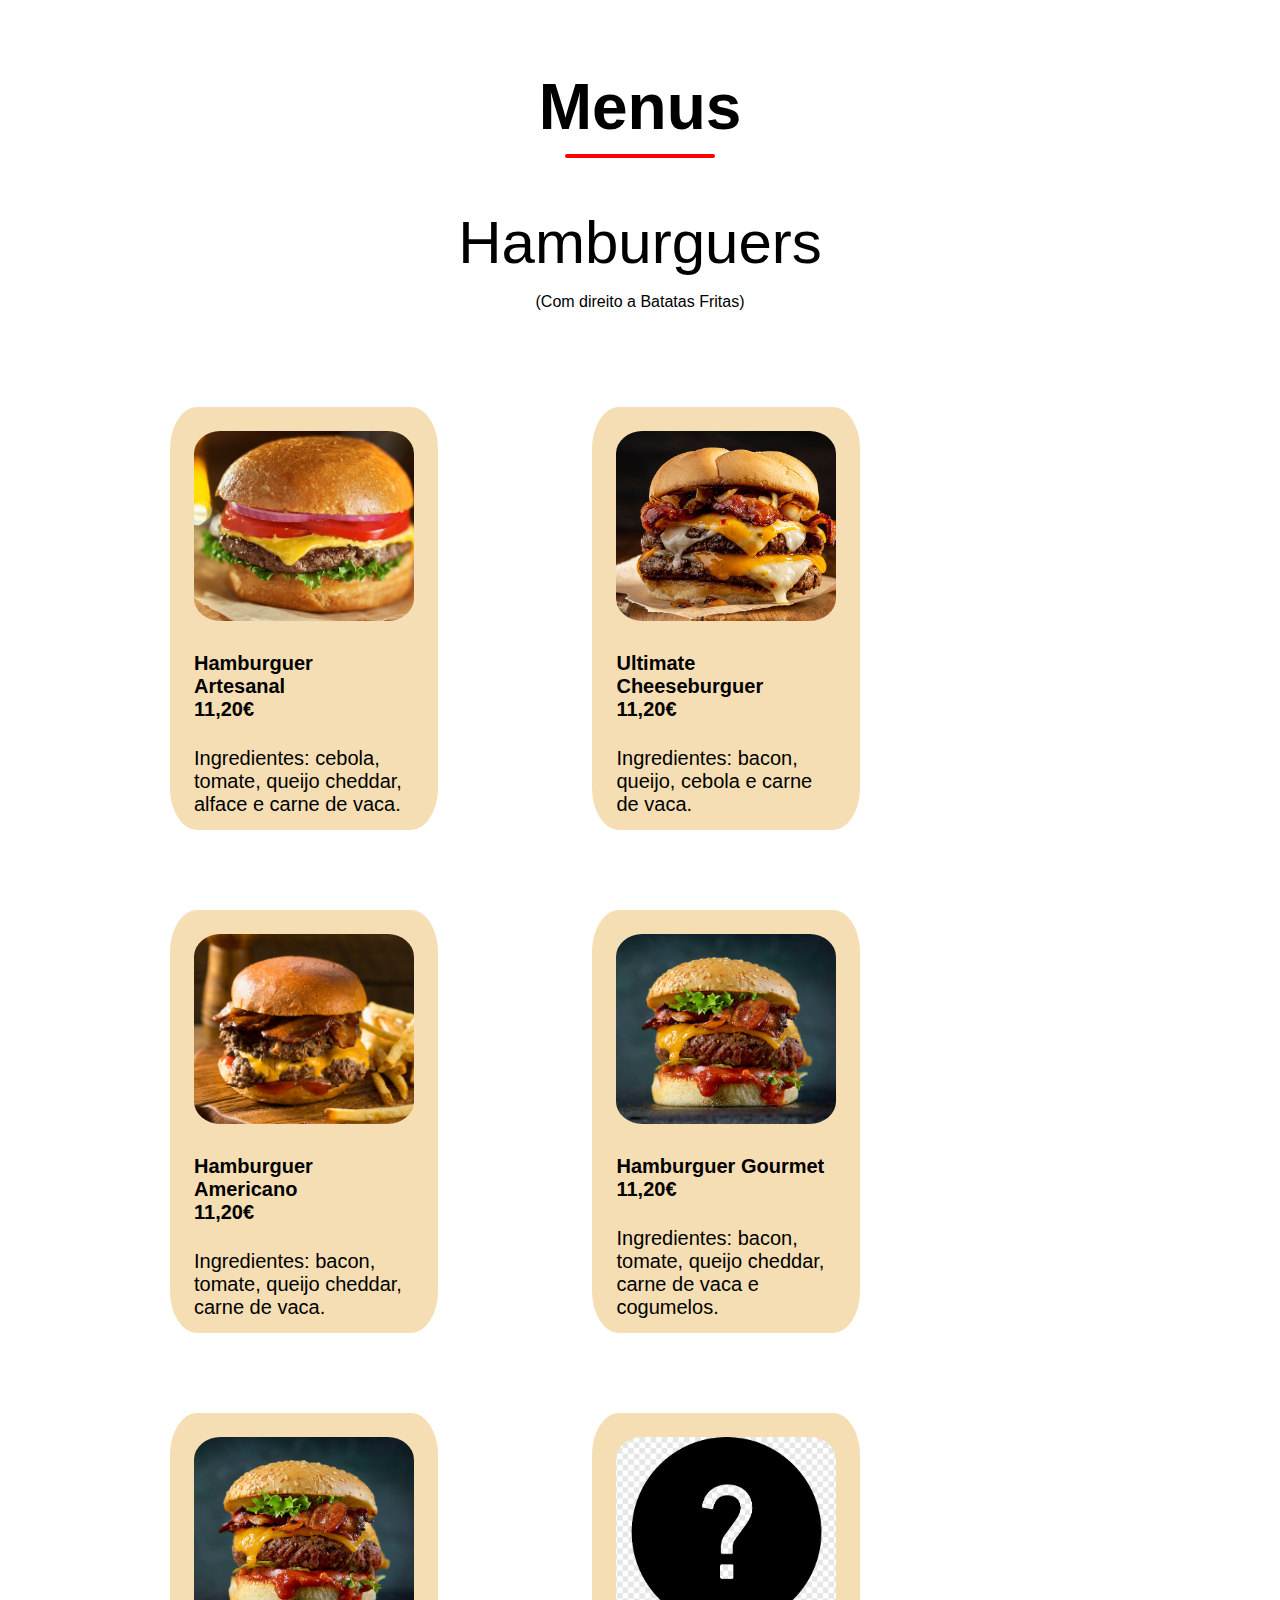
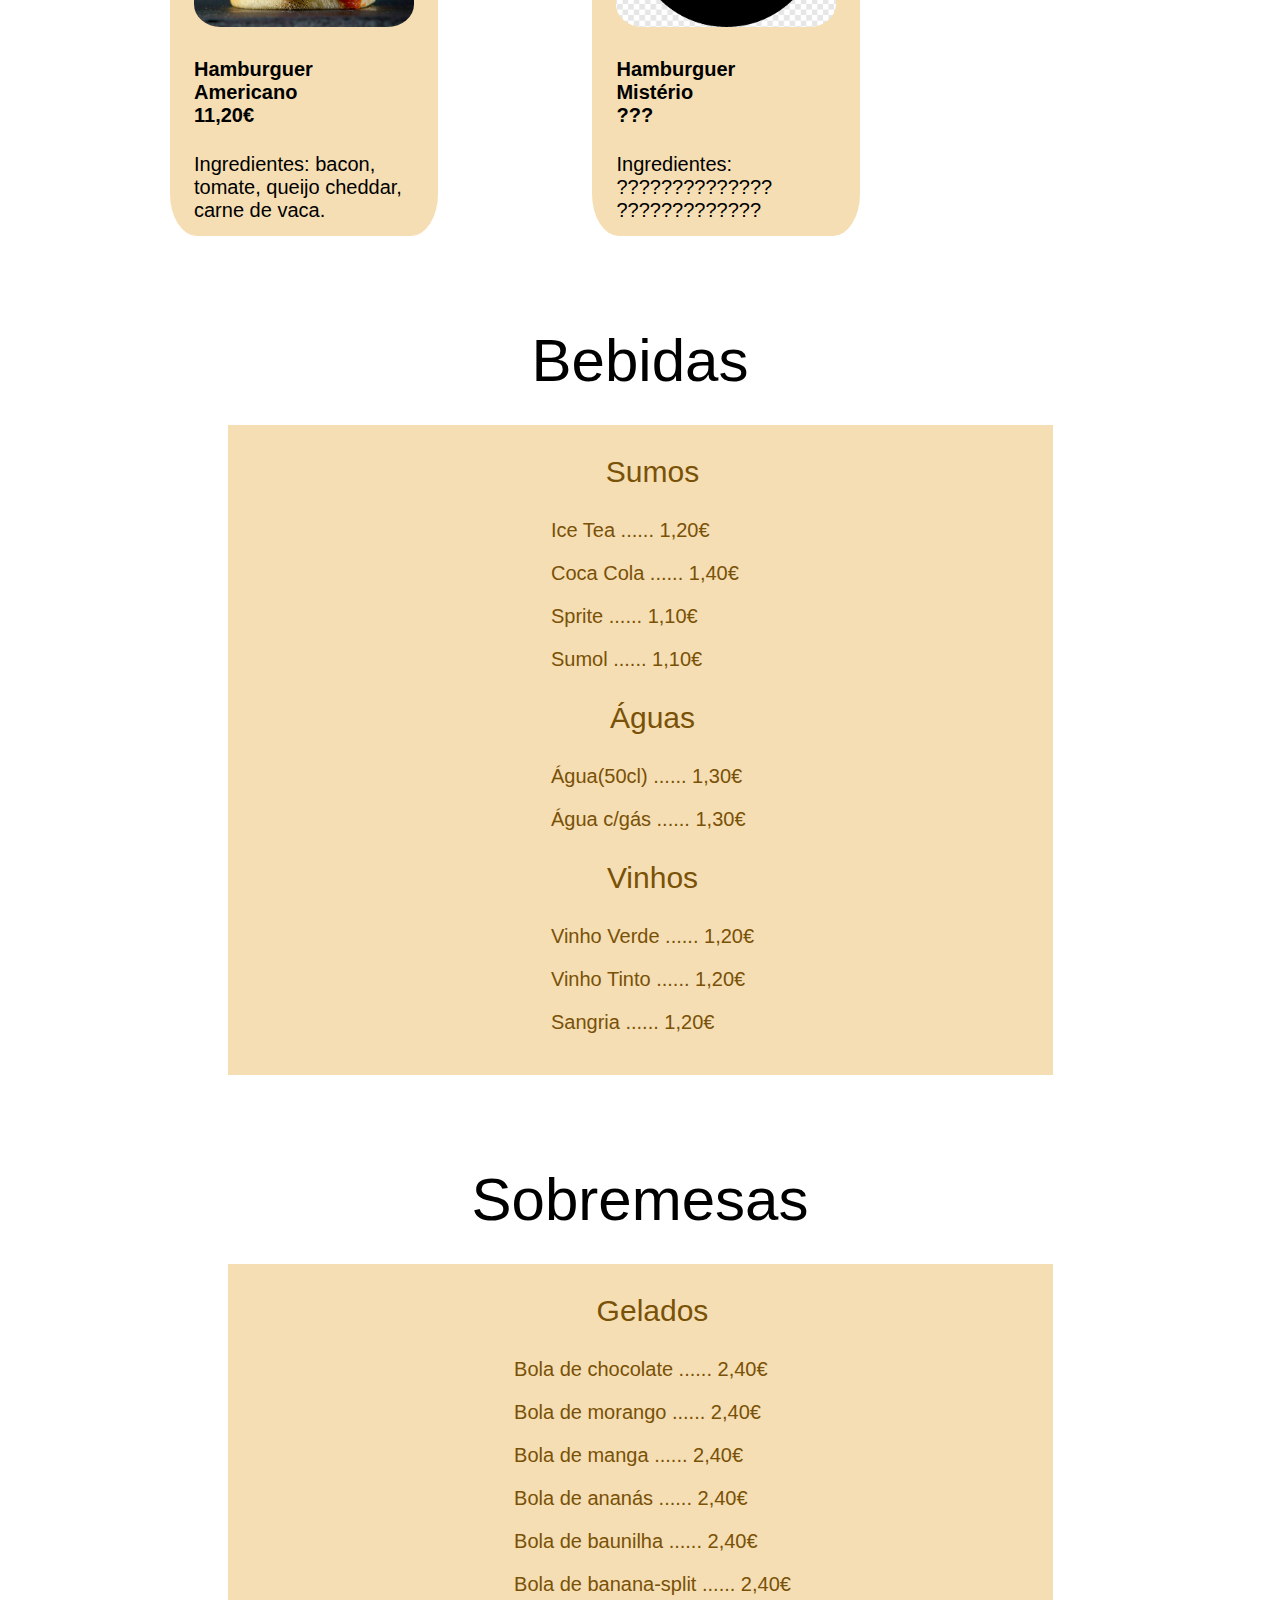
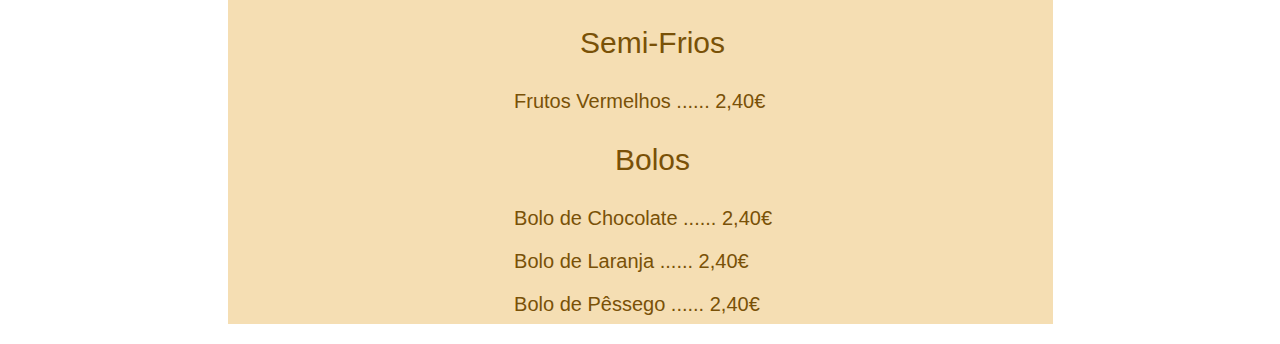
==== menu.html @ 8ab2ef27 "Commit" ====
<!DOCTYPE html>
<html lang="en">
    <head>
        <meta charset="UTF-8">
        <meta name="viewport" content="width=device-width, initial-scale=1.0">
        <title> Menu</title>

        <link rel="stylesheet" href="/styles/menu.css">

    </head>
    <body>

        <!--Aqui foram criados cards para fazer os vários tipos de hamburguers para o Menu-->
        <div class="hero">
            <div class="Menu">
                <h1>Menus</h1>
                <div class="line"></div>
            </div>
            </section>
            <p class="options-title">Hamburguers</p>
            <p class="options-content">(Com direito a Batatas Fritas)</p>
        </div>
        <div class="single-menu">
            <div class="card">
                <img class="images" src="/assets/image-menus-hamburguers/artesanal-hamburguer.jpg" alt="artesanal-hamburguer" >
                <div class="menu-content">
                    <h4>Hamburguer <br> Artesanal <br> 11,20€ </h4>
                    <p>Ingredientes: cebola, tomate, queijo cheddar, alface e carne de vaca.</p>
                </div>
            </div>
        </div>
        <div class="single-menu">
            <div class="card">
                <img class="images" src="/assets/image-menus-hamburguers/Ultimate Cheeseburguer.jpg" alt="ultimate-cheeseburguer" >
                <div class="menu-content">
                    <h4>Ultimate Cheeseburguer<br> 11,20€ </h4>
                    <p>Ingredientes: bacon, queijo, cebola e carne de vaca.</p>
                </div>
            </div>
        </div>
        <div class="single-menu">
            <div class="card">
                <img class="images" src="/assets/image-menus-hamburguers/american-hamburguer.jpg" alt="american-hamburguer">
                <div class="menu-content">
                    <h4>Hamburguer Americano<br> 11,20€ </h4>
                    <p>Ingredientes: bacon, tomate, queijo cheddar, carne de vaca. </p>
                </div>
            </div>
        </div>
        <div class="single-menu">
            <div class="card">
                <img class="images" src="/assets/image-menus-hamburguers/Gourmet Hamburguer.jpg" alt="gourmet-hamburguer">
                <div class="menu-content">
                    <h4>Hamburguer Gourmet<br> 11,20€ </h4>
                    <p>Ingredientes: bacon, tomate, queijo cheddar, carne de vaca e cogumelos. </p>
                </div>
            </div>
        </div>
        <div class="single-menu">
            <div class="card">
                <img class="images" src="/assets/image-menus-hamburguers/Gourmet Hamburguer.jpg" alt="gourmet-hamburguer">
                <div class="menu-content">
                    <h4>Hamburguer Americano<br> 11,20€ </h4>
                    <p>Ingredientes: bacon, tomate, queijo cheddar, carne de vaca. </p>
                </div>
            </div>
        </div>
        <div class="single-menu">
            <div class="card">
                <img class="images" src="/assets/image-menus-hamburguers/hamburguer-misterio.png" alt="gourmet-hamburguer">
                <div class="menu-content">
                    <h4>Hamburguer <br> Mistério<br> ??? </h4>
                    <p>Ingredientes: ??????????????<br>
                        ????????????? </p>
                </div>
            </div>
        </div>

        <!--Aqui foi usado também uma card para a lista das Bebidas-->
        <div class="option-title-2">
            <p class="bebidas-title">Bebidas</p>
            <div class="card-bebidas">
                <div class="content">
                    <p class="card-title">Sumos</p>
                    <p>Ice Tea ...... 1,20€</p>
                    <p>Coca Cola ...... 1,40€</p>
                    <p>Sprite ...... 1,10€</p>
                    <p>Sumol ...... 1,10€</p>
                    <p class="card-title">Águas</p>
                    <p>Água(50cl) ...... 1,30€</p>
                    <p>Água c/gás ...... 1,30€</p>
                    <p class="card-title">Vinhos</p>
                    <p>Vinho Verde ...... 1,20€</p>
                    <p>Vinho Tinto ...... 1,20€</p>
                    <p>Sangria ...... 1,20€</p>
                </div>
            </div>
        </div>
        <!--Aqui foi usado também uma card para a lista das Sobremesas-->
        <div class="option-title-3">
            <p class="bebidas-title">Sobremesas</p>
            <div class="card-sobremesas">
                <div class="content-bebidas">
                    <p class="card-title">Gelados</p>
                    <p>Bola de chocolate ...... 2,40€</p>
                    <p>Bola de morango ...... 2,40€</p>
                    <p>Bola de manga ...... 2,40€</p>
                    <p>Bola de ananás ...... 2,40€</p>
                    <p>Bola de baunilha ...... 2,40€</p>
                    <p>Bola de banana-split ...... 2,40€</p>
                    <p class="card-title">Semi-Frios</p>
                    <p>Frutos Vermelhos  ...... 2,40€</p>
                    <p class="card-title">Bolos</p>
                    <p>Bolo de Chocolate  ...... 2,40€</p>
                    <p>Bolo de Laranja  ...... 2,40€</p>
                    <p>Bolo de Pêssego ...... 2,40€</p> 
                </div>
            </div>
    </body>
</html>
---- styles/menu.css ----
/* CSS página Menu */

@import url('https://fonts.googleapis.com/css2?family=Ephesis&display=swap');

/* Estilos globais para a página */
body {
    background-color: white;
    color: black;
    margin: 0;
    padding: 20px;
    font-family: 'Poppins', sans-serif;
}

/* Estilos para a linha decorativa */
.line {
    width: 150px;
    height: 4px;
    background: rgb(255, 0, 0);
    margin: 10px 0;
    border-radius: 5px;
    margin-bottom: 50px;
}

/* Estilos para a seção do menu */
.Menu {
    font-size: 2rem;
    display: flex;
    flex-direction: column;
    justify-content: center;
    align-items: center;
}

/* Estilos para o título da seção do menu */
.Menu h1 {
    padding-top: 50px;
    margin: 0;
}

/* Estilos para o título das opções do menu */
.options-title {
    display: flex;
    justify-content: center;
    font-size: 60px;
    font-family: 'Poppins', sans-serif;
    margin: 0;
}

/* Estilos para o conteúdo das opções do menu */
.options-content {
    display: flex;
    justify-content: center;
}

/* Estilos para um item individual no menu */
.single-menu {
    display: inline-block;
    margin-left: 150px;
    margin-top: 80px;
}

/* Estilos para o cartão de menu */
.card {
    max-width: 220px;
    height: 375px;
    border-radius: 10%;
    padding: 24px;
    background-color: wheat;
    transition: transform 0.3s ease 0s;
}

/* Estilos para as imagens dentro do cartão de menu */
.images {
    height: 190px;
    width: 100%;
    object-fit: cover;
    border-radius: 12%;
}

/* Estilos de conteúdo dentro do cartão de menu */
.menu-content {
    font-size: 20px;
}

/* Efeito de elevação no cartão de menu ao passar o rato */
.card:hover {
    transform: translateY(-10px);
}

/* Estilos para a secção de pratos principais */
.pratos {
    font-family: 'Ephesis';
    font-size: 60px;
    display: flex;
    justify-content: center;
    padding-top: 50px;
}

/* Estilos para o cartão específico de comida */
.card-comida {
    color: rgb(121, 81, 7);
    font-family: 'Ephesis';
    font-size: 25px;
    max-width: 100vh;
    height: 800px;
    background-color: wheat;
    margin-left: 290px;
}

/* Estilos para o título dentro do cartão de comida */
.card-title {
    display: flex;
    justify-content: center;
}

/* Estilos para a seção de bebidas */
.bebidas-title {
    padding-top: 90px;
    font-size: 60px;
    font-family: 'Poppins', sans-serif;
    margin: 0px;
    display: flex;
    justify-content: center;
    padding-bottom: 30px;
}

/* Estilos para o cartão específico de bebidas */
.card-bebidas {
    color: rgb(121, 81, 7);
    font-family: 'Poppins', sans-serif;
    font-size: 20px;
    display: flex;
    justify-content: center;
    padding-left: 25px;
    margin: 0 auto;
    max-width: 800px; 
    height: 650px;
    background-color: wheat;
}

/* Estilos para o título dentro do cartão de bebidas */
.card-title {
    font-size: 30px;
    display: flex;
    justify-content: center;
}

/* Estilos para a secção de sobremesas */
.subermesas-title {
    font-family: 'Ephesis';
    padding-top: 50px;
    font-size: 60px;
    padding-left: 150px;
    margin: 0px;
    display: inline;
}

/* Estilos para o cartão específico de sobremesas */
.card-sobremesas {
    color: rgb(121, 81, 7);
    font-family: 'Poppins', sans-serif;
    font-size: 20px;
    display: flex;
    justify-content: center;
    padding-left: 25px;
    margin: 0 auto; /* Centraliza o conteúdo horizontalmente */
    max-width: 800px; /* Define uma largura máxima para a responsividade */
    height: 660px;
    background-color: wheat;
}

/* Design responsivo */
@media screen and (max-width: 800px) {
    .card-bebidas {
        margin: 0;
        max-width: 100%;
    }
}
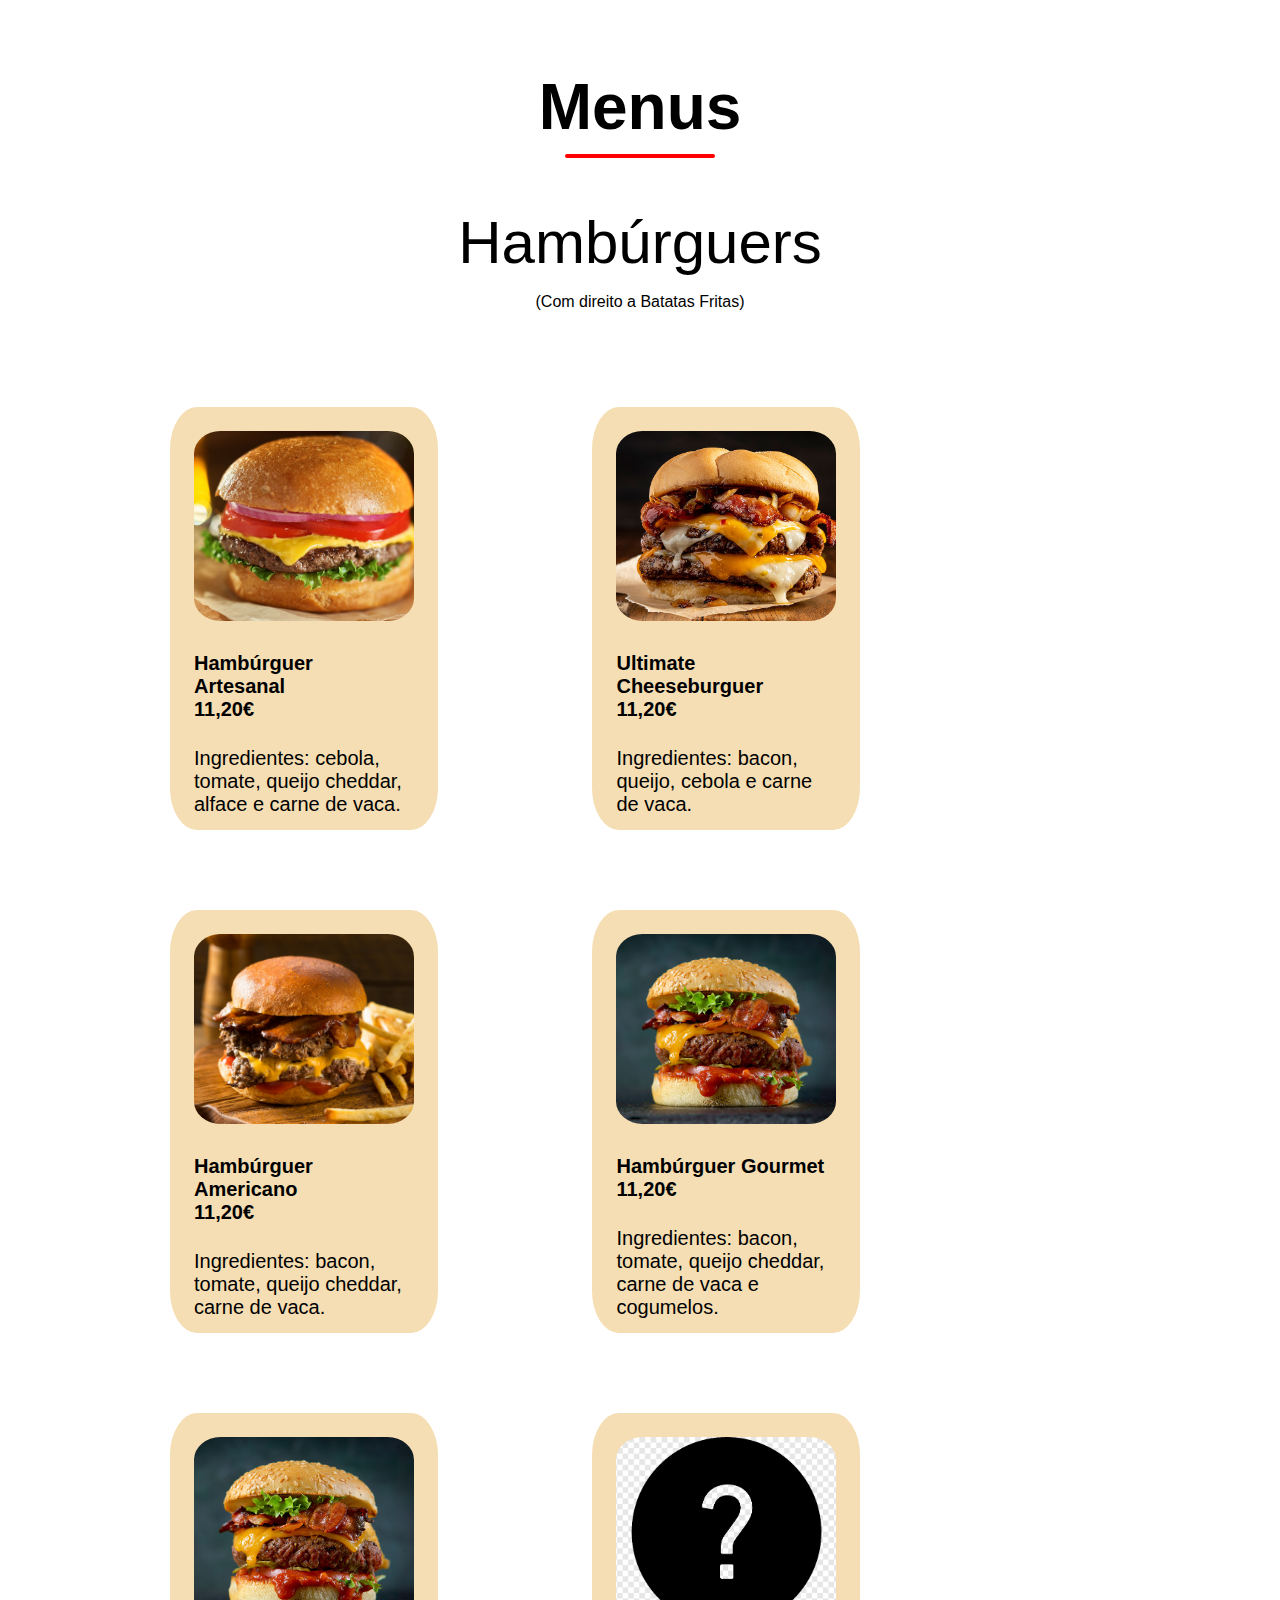
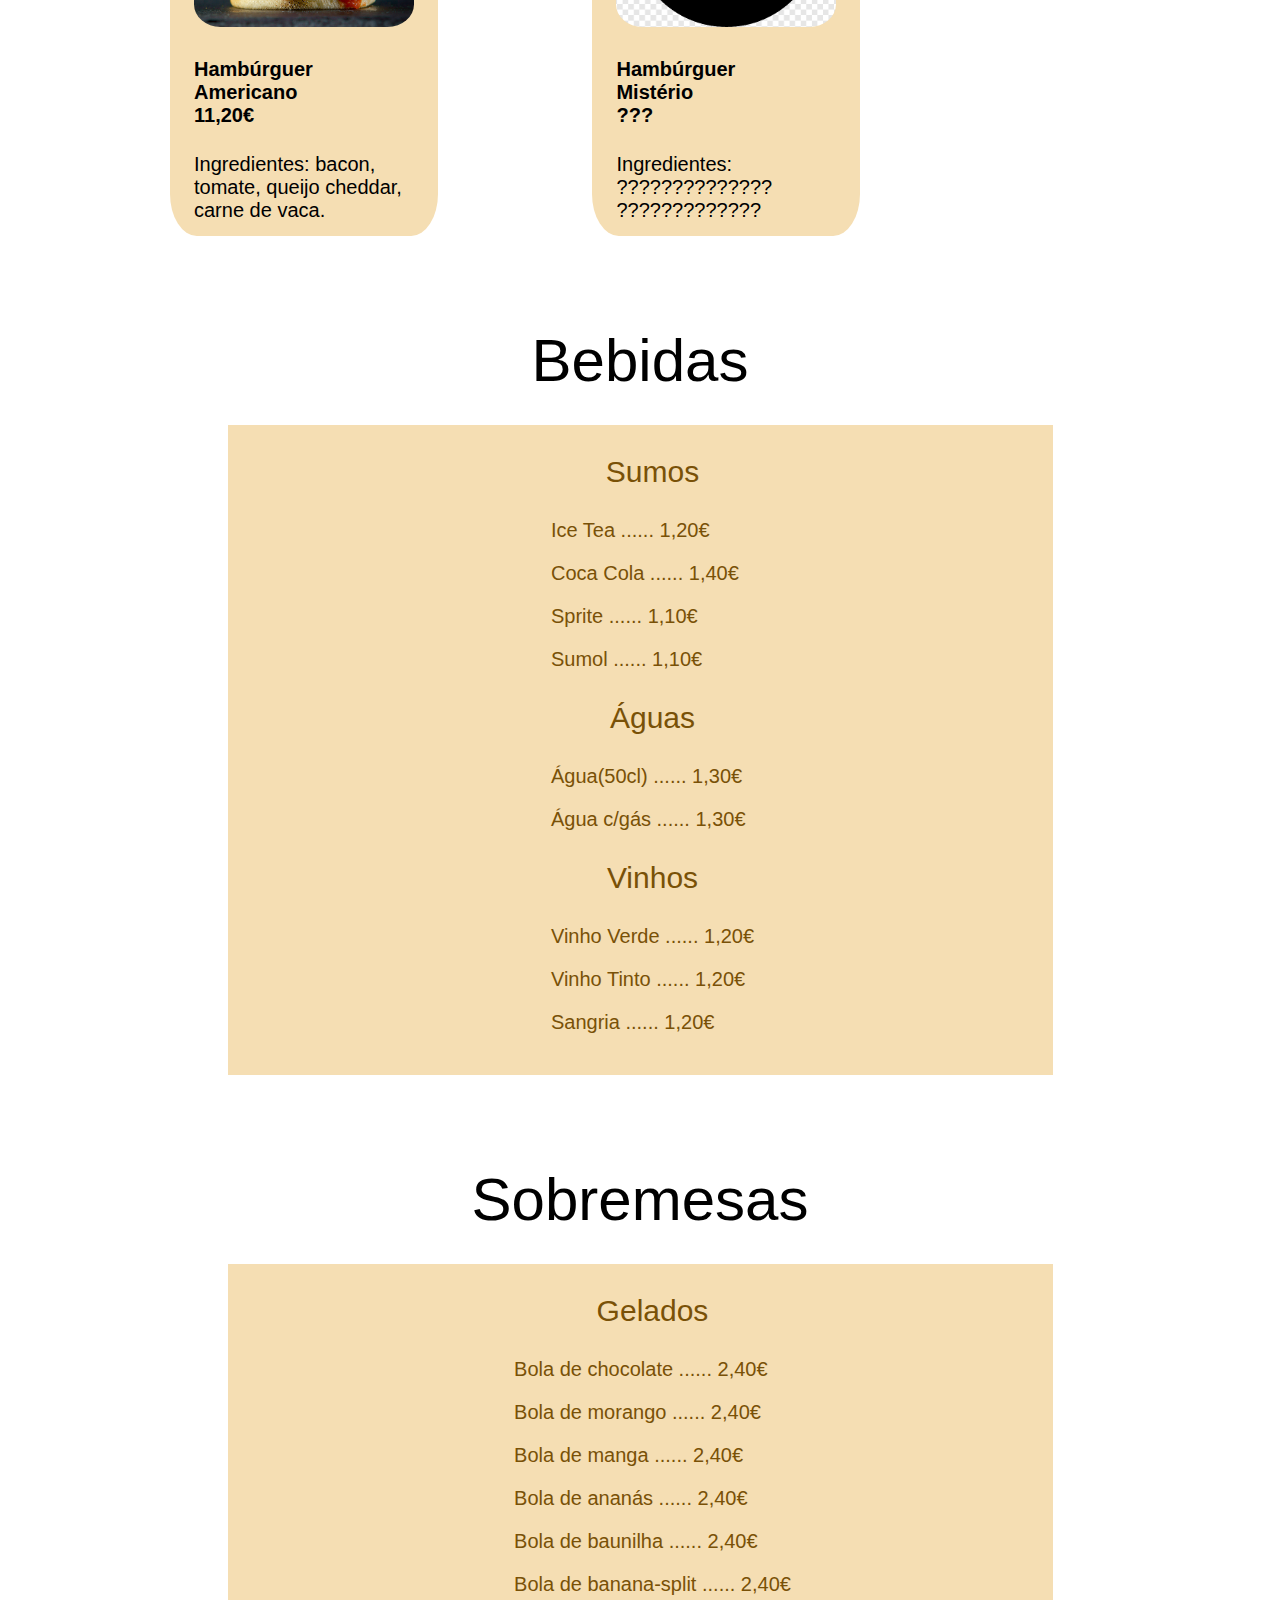
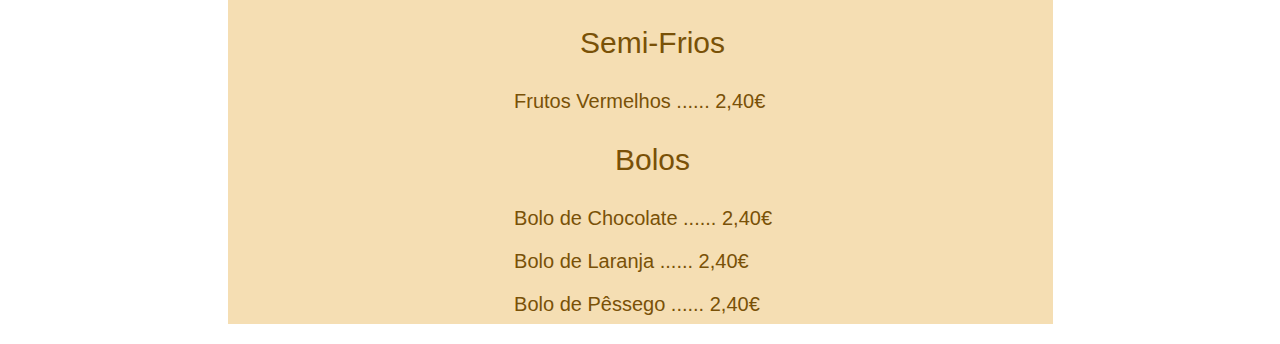
==== commit 26799ac7: "Bug-fixes" ====
--- a/menu.html
+++ b/menu.html
@@ -17,14 +17,14 @@
                 <div class="line"></div>
             </div>
             </section>
-            <p class="options-title">Hamburguers</p>
+            <p class="options-title">Hambúrguers</p>
             <p class="options-content">(Com direito a Batatas Fritas)</p>
         </div>
         <div class="single-menu">
             <div class="card">
                 <img class="images" src="/assets/image-menus-hamburguers/artesanal-hamburguer.jpg" alt="artesanal-hamburguer" >
                 <div class="menu-content">
-                    <h4>Hamburguer <br> Artesanal <br> 11,20€ </h4>
+                    <h4>Hambúrguer <br> Artesanal <br> 11,20€ </h4>
                     <p>Ingredientes: cebola, tomate, queijo cheddar, alface e carne de vaca.</p>
                 </div>
             </div>
@@ -42,7 +42,7 @@
             <div class="card">
                 <img class="images" src="/assets/image-menus-hamburguers/american-hamburguer.jpg" alt="american-hamburguer">
                 <div class="menu-content">
-                    <h4>Hamburguer Americano<br> 11,20€ </h4>
+                    <h4>Hambúrguer Americano<br> 11,20€ </h4>
                     <p>Ingredientes: bacon, tomate, queijo cheddar, carne de vaca. </p>
                 </div>
             </div>
@@ -51,7 +51,7 @@
             <div class="card">
                 <img class="images" src="/assets/image-menus-hamburguers/Gourmet Hamburguer.jpg" alt="gourmet-hamburguer">
                 <div class="menu-content">
-                    <h4>Hamburguer Gourmet<br> 11,20€ </h4>
+                    <h4>Hambúrguer Gourmet<br> 11,20€ </h4>
                     <p>Ingredientes: bacon, tomate, queijo cheddar, carne de vaca e cogumelos. </p>
                 </div>
             </div>
@@ -60,7 +60,7 @@
             <div class="card">
                 <img class="images" src="/assets/image-menus-hamburguers/Gourmet Hamburguer.jpg" alt="gourmet-hamburguer">
                 <div class="menu-content">
-                    <h4>Hamburguer Americano<br> 11,20€ </h4>
+                    <h4>Hambúrguer Americano<br> 11,20€ </h4>
                     <p>Ingredientes: bacon, tomate, queijo cheddar, carne de vaca. </p>
                 </div>
             </div>
@@ -69,7 +69,7 @@
             <div class="card">
                 <img class="images" src="/assets/image-menus-hamburguers/hamburguer-misterio.png" alt="gourmet-hamburguer">
                 <div class="menu-content">
-                    <h4>Hamburguer <br> Mistério<br> ??? </h4>
+                    <h4>Hambúrguer <br> Mistério<br> ??? </h4>
                     <p>Ingredientes: ??????????????<br>
                         ????????????? </p>
                 </div>
--- a/styles/menu.css
+++ b/styles/menu.css
@@ -1,6 +1,8 @@
 /* CSS página Menu */
 
 @import url('https://fonts.googleapis.com/css2?family=Ephesis&display=swap');
+
+
 
 /* Estilos globais para a página */
 body {
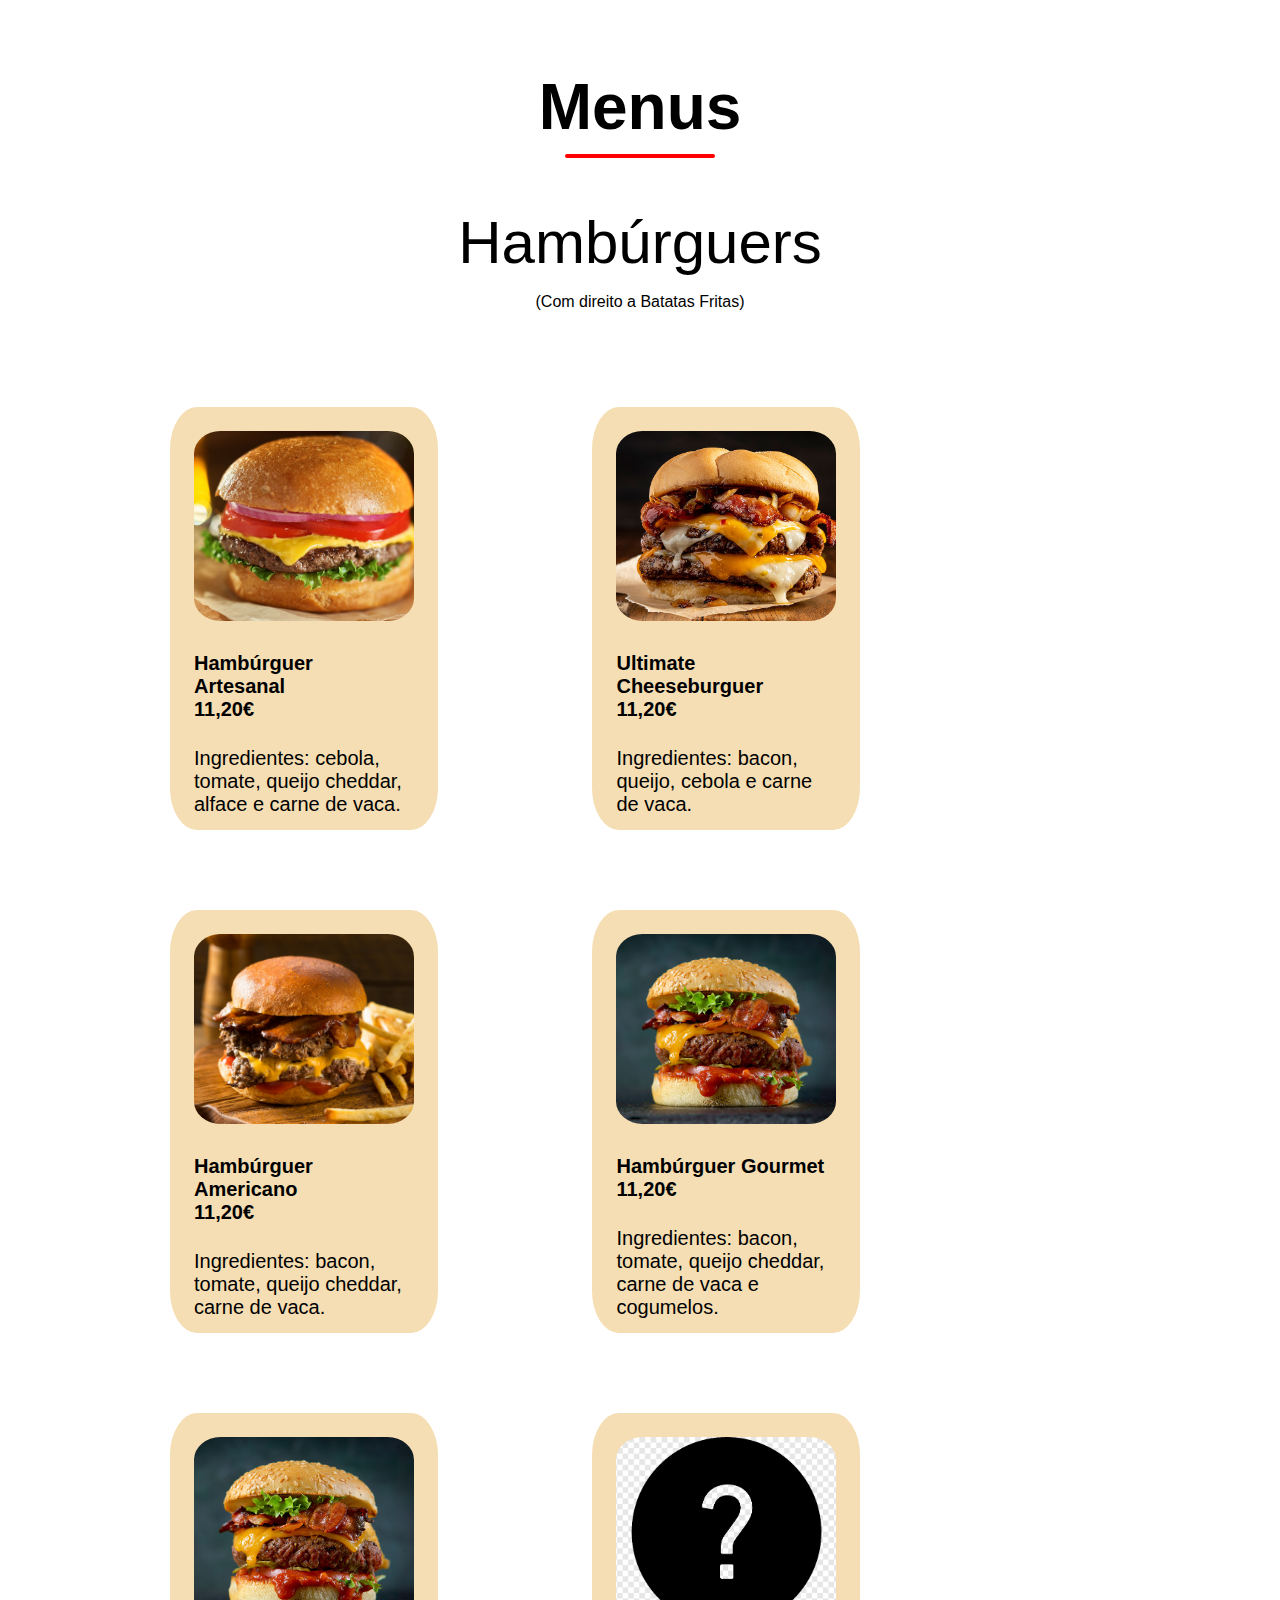
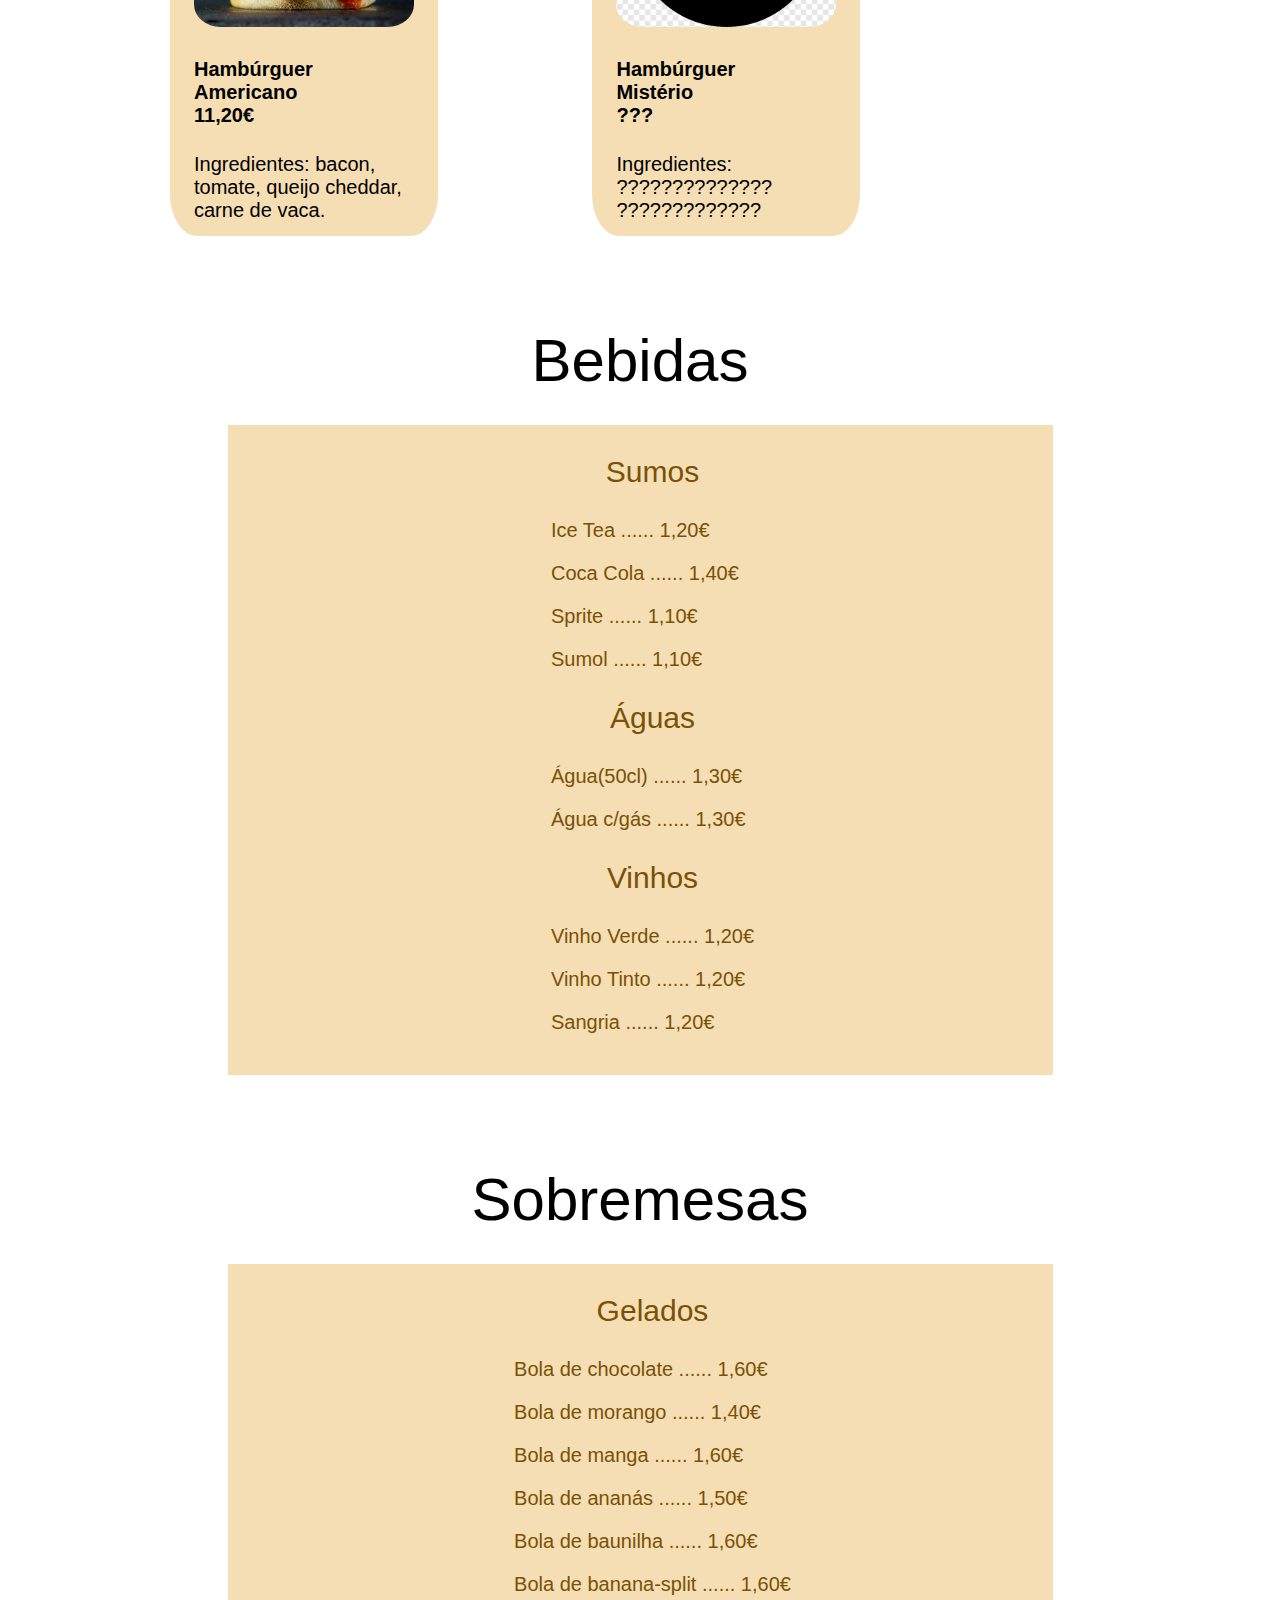
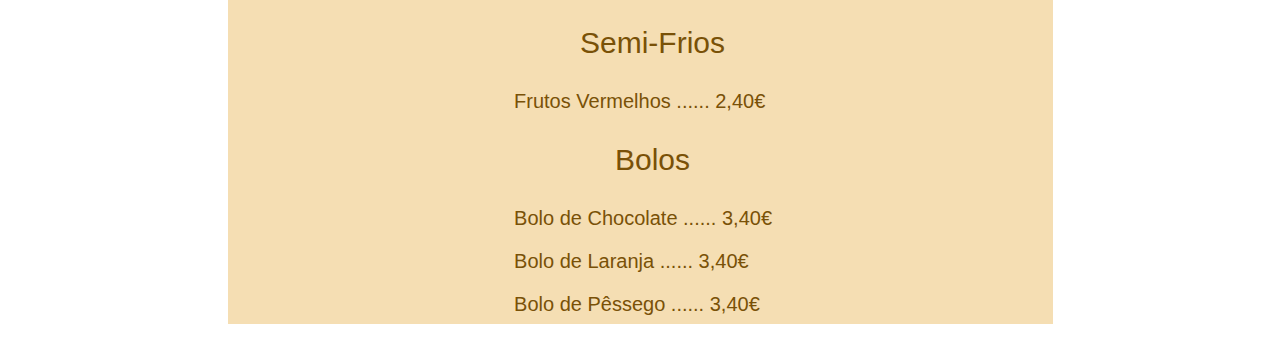
==== commit ac0a4977: "Prices-fixed" ====
--- a/menu.html
+++ b/menu.html
@@ -102,18 +102,18 @@
             <div class="card-sobremesas">
                 <div class="content-bebidas">
                     <p class="card-title">Gelados</p>
-                    <p>Bola de chocolate ...... 2,40€</p>
-                    <p>Bola de morango ...... 2,40€</p>
-                    <p>Bola de manga ...... 2,40€</p>
-                    <p>Bola de ananás ...... 2,40€</p>
-                    <p>Bola de baunilha ...... 2,40€</p>
-                    <p>Bola de banana-split ...... 2,40€</p>
+                    <p>Bola de chocolate ...... 1,60€</p>
+                    <p>Bola de morango ...... 1,40€</p>
+                    <p>Bola de manga ...... 1,60€</p>
+                    <p>Bola de ananás ...... 1,50€</p>
+                    <p>Bola de baunilha ...... 1,60€</p>
+                    <p>Bola de banana-split ...... 1,60€</p>
                     <p class="card-title">Semi-Frios</p>
                     <p>Frutos Vermelhos  ...... 2,40€</p>
                     <p class="card-title">Bolos</p>
-                    <p>Bolo de Chocolate  ...... 2,40€</p>
-                    <p>Bolo de Laranja  ...... 2,40€</p>
-                    <p>Bolo de Pêssego ...... 2,40€</p> 
+                    <p>Bolo de Chocolate  ...... 3,40€</p>
+                    <p>Bolo de Laranja  ...... 3,40€</p>
+                    <p>Bolo de Pêssego ...... 3,40€</p> 
                 </div>
             </div>
     </body>
